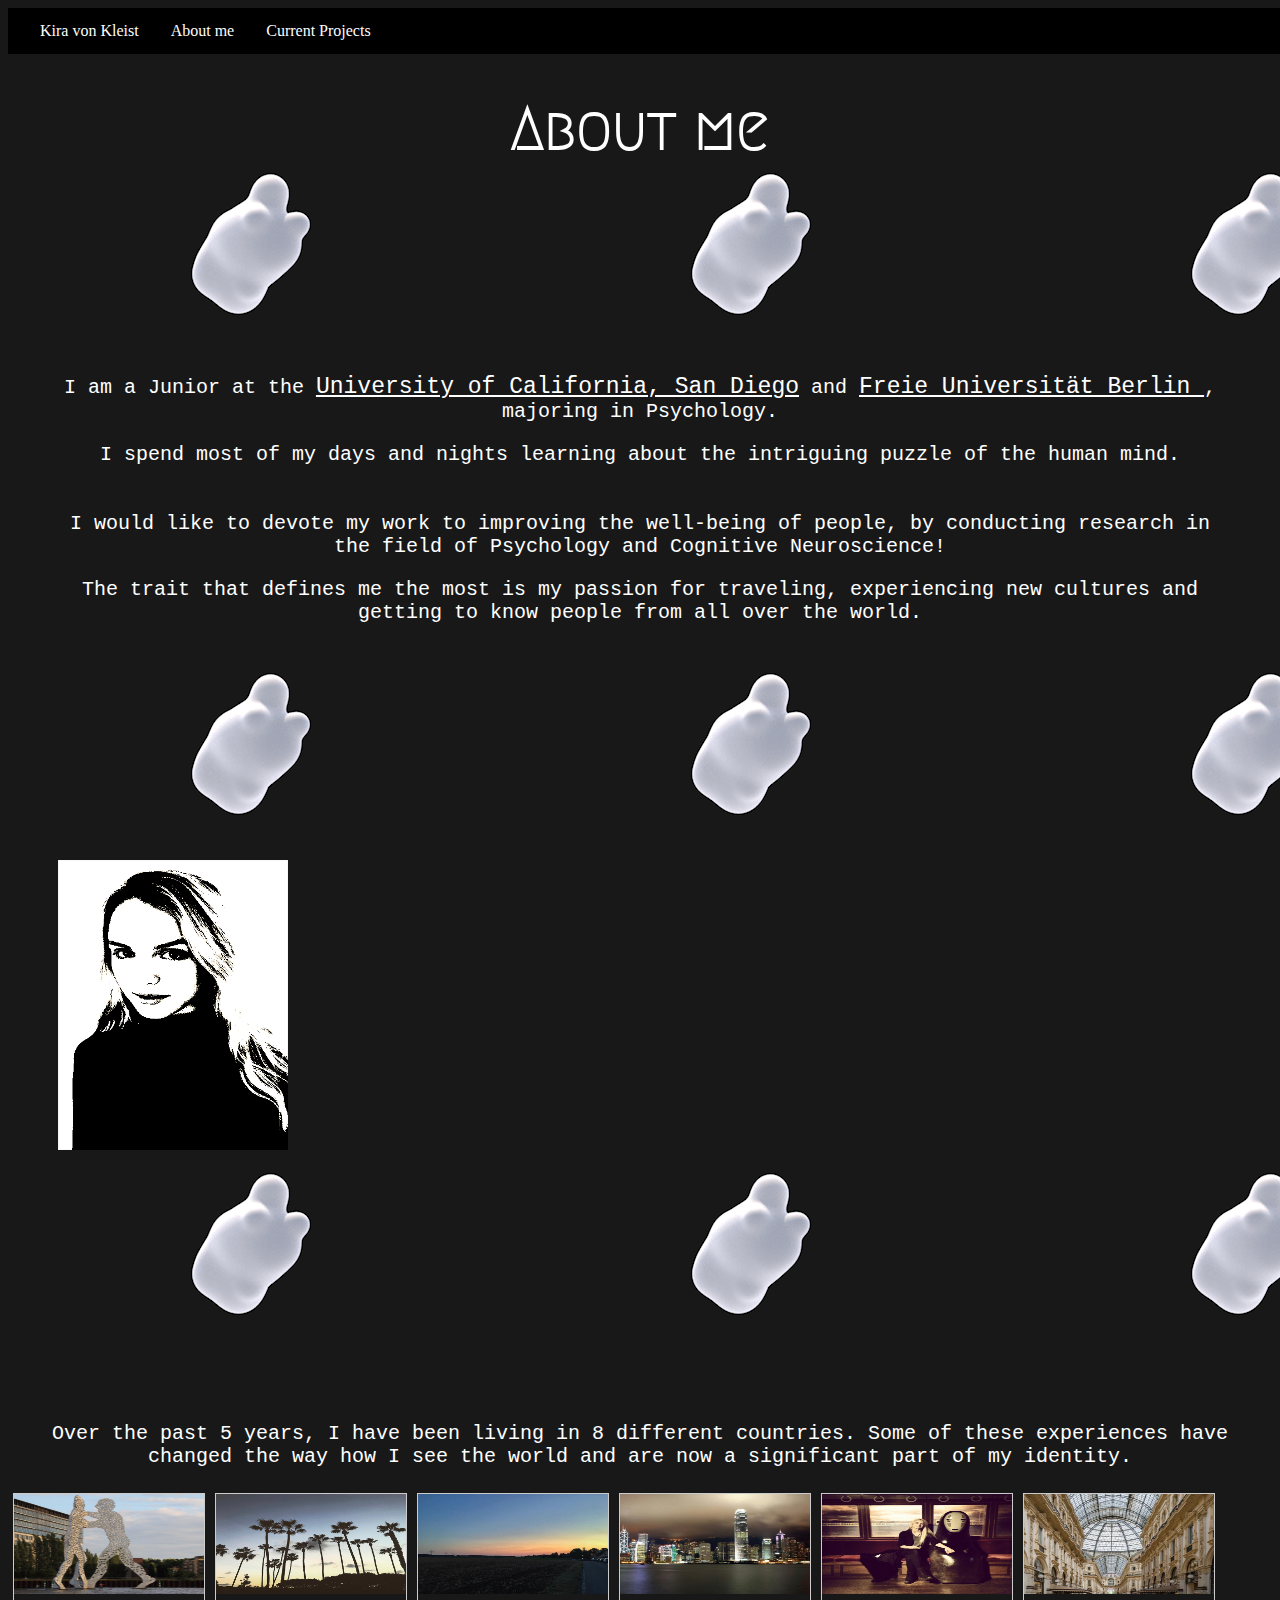
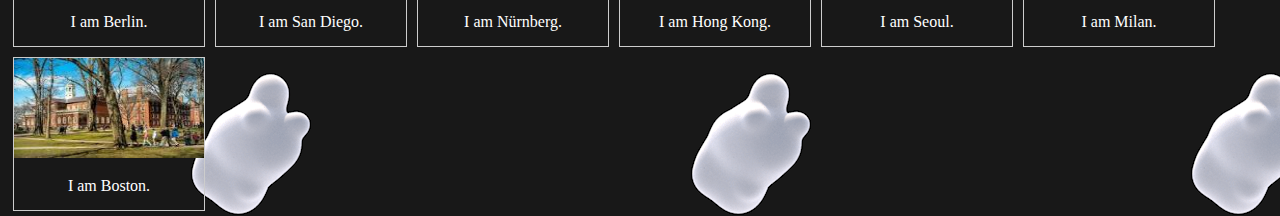
==== Aboutme.html @ d288a21c "Update Aboutme.html" ====
<!DOCTYPE html>
<html lang="en">
<head>
<title>CSS Template</title>
<meta charset="utf-8">

<meta name="viewport" content="width=device-width, initial-scale=1">




<link href='https://fonts.googleapis.com/css?family=Megrim' rel='stylesheet'>

<link href='cg3way_portfolio.css' rel='stylesheet'>


<style>




</style>
</head>
 

<body background="images/giphy-1.gif"> 
   


    <ul>
            <li><a class="bold" href="index.html">Kira von Kleist</a></li>
            <li><a href="Aboutme.html">About me</a></li>
            <li><a href="Projectkiki.html">Current Projects</a></li>
          </ul>

  
          <br>  <br>  
    

    <h2>About me</h2> 


    <br>  <br>  <br>  <br>  <br>
    

 <div class="box">

           
           <p>       I am a Junior at the <a href="https://ucsd.edu/" class="button3"  role="button">University of California, San Diego</a> and <a href="https://www.fu-berlin.de/" class="button3"  role="button">Freie Universität Berlin </a>, majoring in Psychology. </p>
               <p>      I spend most of my days and nights learning about the intriguing puzzle of the human mind.
                    <br>     <br>     <br>     I would like to devote my work to improving the well-being of people, by conducting research in the field of Psychology and Cognitive Neuroscience! </P>
                        <p>      The trait that defines me the most is my passion for traveling, experiencing new cultures and getting to know people from all over the world. </p>
      

            <br>
            <br>
            <br>
            <br>
            <br>
            <br>
            <br>
            <br>
            <br>
            <br>
            <br>
            <br>   

                    <div class="col-sm-5 col-sm-offset-2 col-md-6 col-md-offset-0" style="background-color:white:rgb(2, 2, 2)">
                    
              
                      <div class="container">
                          <img src="images/kira5.png" height="290" width="230" class="center" >
                          <div class="overlay" style="width: 100%;">
                                  <img  src="images/kira4.jpg" height="290" width="230" class="center" >

                                  <div class="row" >
                                        <div class="col-sm-5 col-md-6" style="left:100px;">
                                          <h3> Main Interests</h3>
                                  
                                          <p> Positive Psychology</p>
                                          <p> Perception</p>
                                          <p> Neuroscience</p>
                                          <p> Moral Psychology</p>
                                          <p> Mindfulness</p></div>
                          
                          </div>
                      </div>
                    
                    </div>
                 
                  </div>


           
           </div>

           <br>   <br>   <br>   <br>   <br>   <br>   <br>   <br>   <br>   <br>   <br>

<p> Over the past 5 years, I have been living in 8 different countries. Some of these experiences have <br>
changed the way how I see the world and are now a significant part of my identity.  </p>

<div class="gallery">
    <a target="_blank" >
      <img src="images/Berlin.jpg" alt="Cinque Terre" width="190" height="100">
    </a>
    <div class="desc">I am Berlin.</div>
  </div>
  
  <div class="gallery">
    <a target="_blank" >
      <img src="images/SanDiego.jpg" alt="Forest" width="190" height="100">
    </a>
    <div class="desc">I am San Diego.</div>
  </div>
  
  <div class="gallery">
    <a target="_blank" >
      <img src="images/Nuernberg.jpg" alt="Northern Lights" width="190" height="100">
    </a>
    <div class="desc">I am Nürnberg.</div>
  </div>
  
  <div class="gallery">
    <a target="_blank" >
      <img src="images/HongKong.jpg" alt="Mountains" width="190" height="100">
    </a>
    <div class="desc">I am Hong Kong.</div>
  </div>

  <div class="gallery">
      <a target="_blank" >
        <img src="images/Seoul.jpg" alt="Mountains" width="190" height="100">
      </a>
      <div class="desc">I am Seoul.</div>
    </div>

    
      <div class="gallery">
          <a target="_blank" >
            <img src="images/Milan.jpg" alt="Mountains" width="190" height="100">
          </a>
          <div class="desc">I am Milan.</div>
        </div>
 
 <div class="gallery">
          <a target="_blank" >
            <img src="images/boston.jpeg" alt="Mountains" width="190" height="100">
          </a>
          <div class="desc">I am Boston.</div>
        </div>
</body>
</html>
---- cg3way_portfolio.css ----
/* Gallery*/

body{
  background-color: rgb(22, 22, 22);
}
div.gallery {
    margin: 5px;
    border: 1px solid #ccc;
    float: left;
  
    color: white;
  }
  
  div.gallery:hover {
    border: 1px solid #777;
  }
  
  div.gallery img {
    
    
   
  }
  
  div.desc {
    padding: 15px;
    text-align: center;
  }
  
  /* Description */ 
  
  .box {
      
      width: 1200;
      padding: 25px;
      margin: 10px;
     
      
      border-width: 6px;
     
    
    }
  
  
    h2  {color: white;
      font-family: 'Megrim';
       font-size: 60px;
       text-align: center;
     
  
      
      }
  p {
      color: white;
      font-family: 'Courier';
       font-size: 20px;
       text-align: center;
  }
  
  
  .overlay {
    height: 100%;
    width: 0;
    position: fixed;
    z-index: 1;
    top: 0;
    left: 0;
    background-color: rgb(43, 43, 43);
    background-color: rgba(0,0,0, 0.9);
    overflow-x: hidden;
    transition: 0.5s;
  }
  
  .overlay-content {
    position: relative;
    top: 25%;
    width: 100%;
    text-align: center;
    margin-top: 30px;
  }
  
  .overlay a {
    padding: 8px;
    text-decoration: none;
    font-size: 36px;
    color: #adadad;
    display: block;
    transition: 0.3s;
  }
  
  .overlay a:hover, .overlay a:focus {
    color: #f1f1f1;
  }
  
  .overlay .closebtn {
    position: absolute;
    top: 20px;
    right: 45px;
    font-size: 60px;
  }
  
  @media screen and (max-height: 450px) {
    .overlay a {font-size: 20px}
    .overlay .closebtn {
    font-size: 40px;
    top: 15px;
    right: 35px;
    }
  }
  
  .box {
  
  width: 1000;
  padding: 40px;
  margin: 10px;
  border-width: 6px;
  }
  
  
  .button3 {
   
    color: white;
    text-decoration: underline;
    font-size: 23px;
    font-family: 'Courier';
    
  }
  
  
  .button3:hover {background-color: #333;
                  color: whitesmoke;
                  
                  
                  }
  
  .container {
    position: relative;
  
    width: 100%;
    padding-left: 0px;
  padding-right: 0px;
  }
  
  .image {
    display: block;
    width: 100%;
    height: auto;
  }
  
  .overlay {
    position: absolute;
    top: 0;
    bottom: 0;
    left: 0;
    right: 0;
    height: 100%;
    width: 100%;
    opacity: 0;
    transition: .3s ease;
   
  }
  
  .container:hover .overlay {
    opacity: 1;
  }
  
  .icon {
    color: rgb(39, 39, 39);
    font-size: 100px;
    position: absolute;
    top: 50%;
    left: 50%;
    transform: translate(-50%, -50%);
    -ms-transform: translate(-50%, -50%);
    text-align: center;
  }
  
  .fa-user:hover {
    color: rgb(34, 34, 34);
  }
  
  h3 {color: rgb(212, 211, 211);
      font-family: 'Courier New';
       font-size: 30px;
       text-align: center;
       
       
  
  } 
  ul {
    list-style-type: none;
    position: fixed;
    margin: 0;
    padding: 0;
    overflow: hidden;
    background-color: rgb(0, 0, 0);
    z-index: 100;
    width: 100%;
  }
  
  li {
    float: left;
  }
  
  li a {
    display: block;
    color: rgb(253, 252, 252);
    text-align: center;
    padding: 14px 16px;
    text-decoration: none;
    width: 100%;
    
  }
  
  li a:hover {
    background-color: #111;
  }
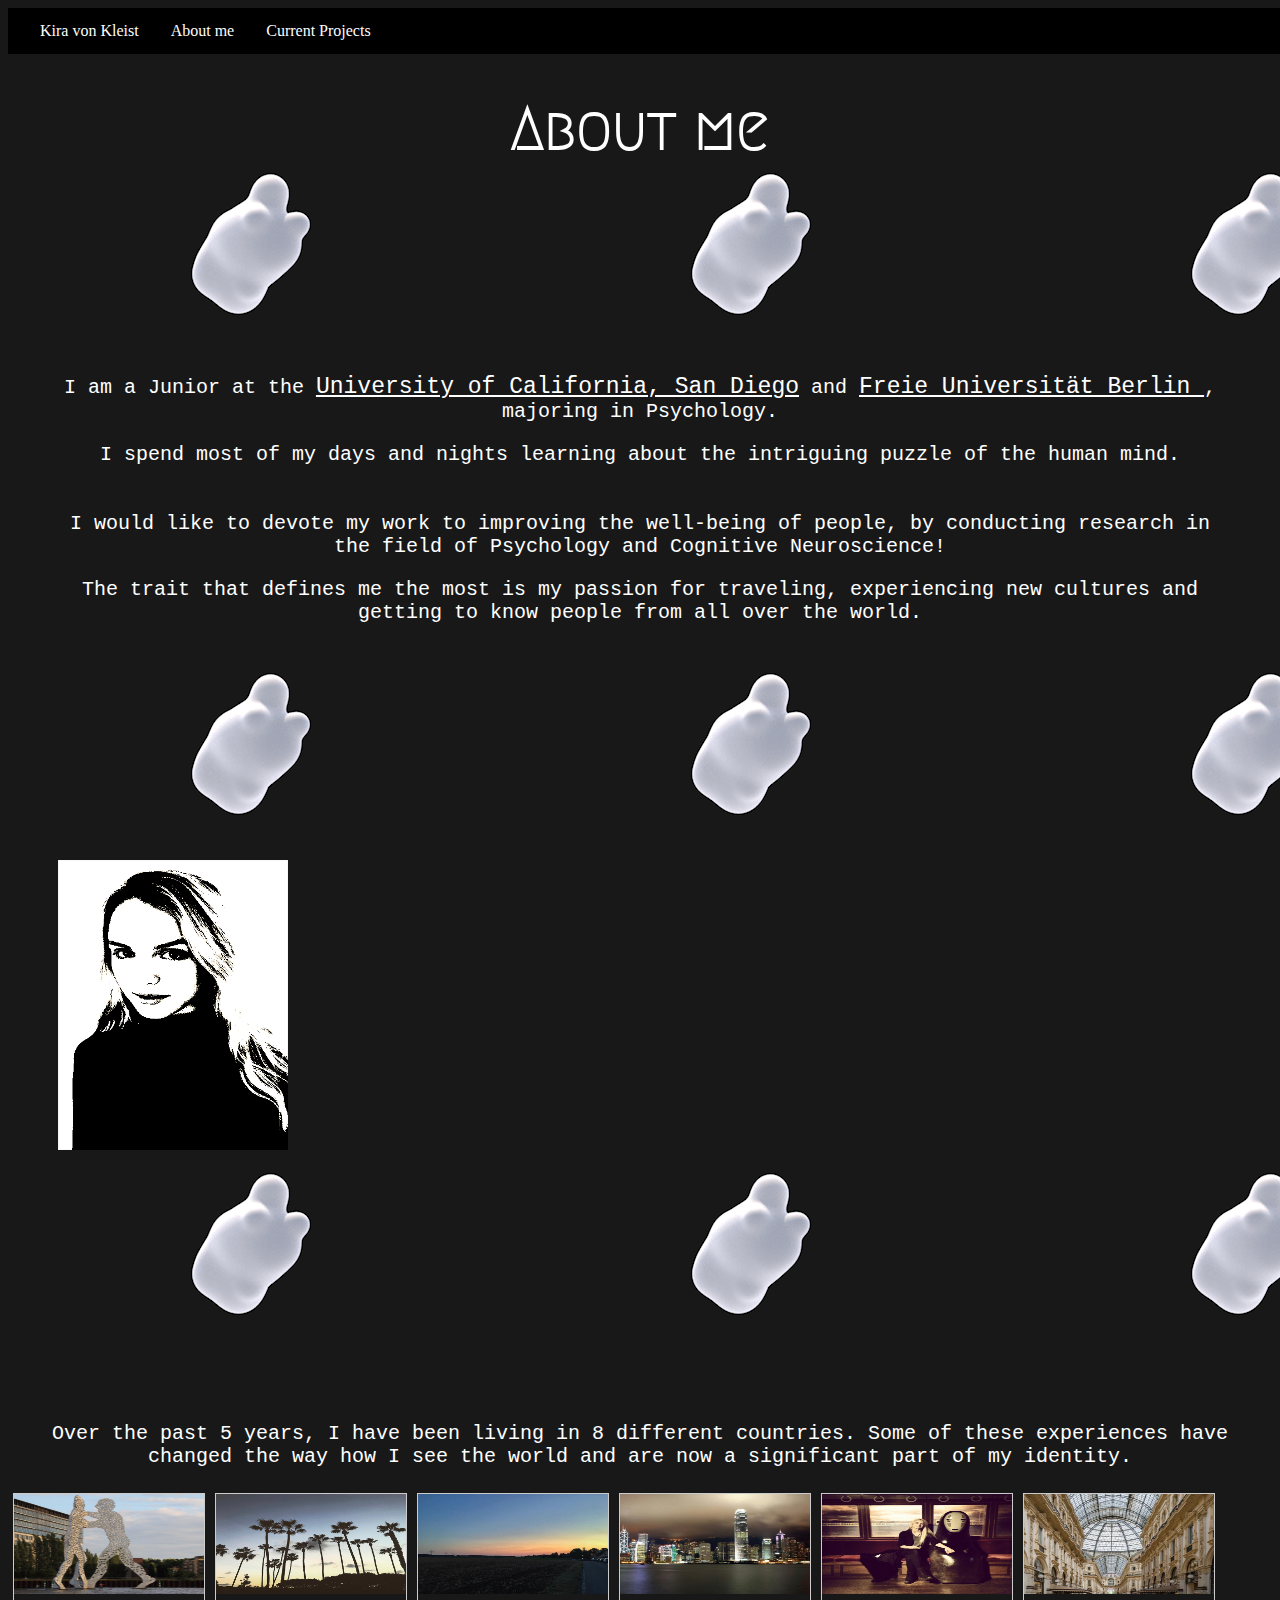
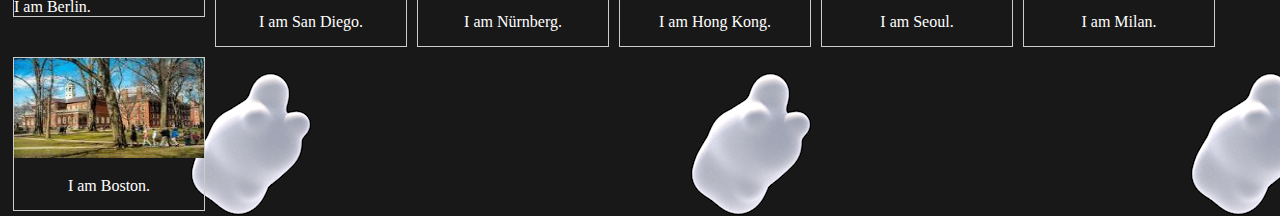
==== commit 1752b220: "Update Aboutme.html" ====
--- a/Aboutme.html
+++ b/Aboutme.html
@@ -103,7 +103,7 @@
     <a target="_blank" >
       <img src="images/Berlin.jpg" alt="Cinque Terre" width="190" height="100">
     </a>
-    <div class="desc">I am Berlin.</div>
+    <div>I am Berlin.</div>
   </div>
   
   <div class="gallery">
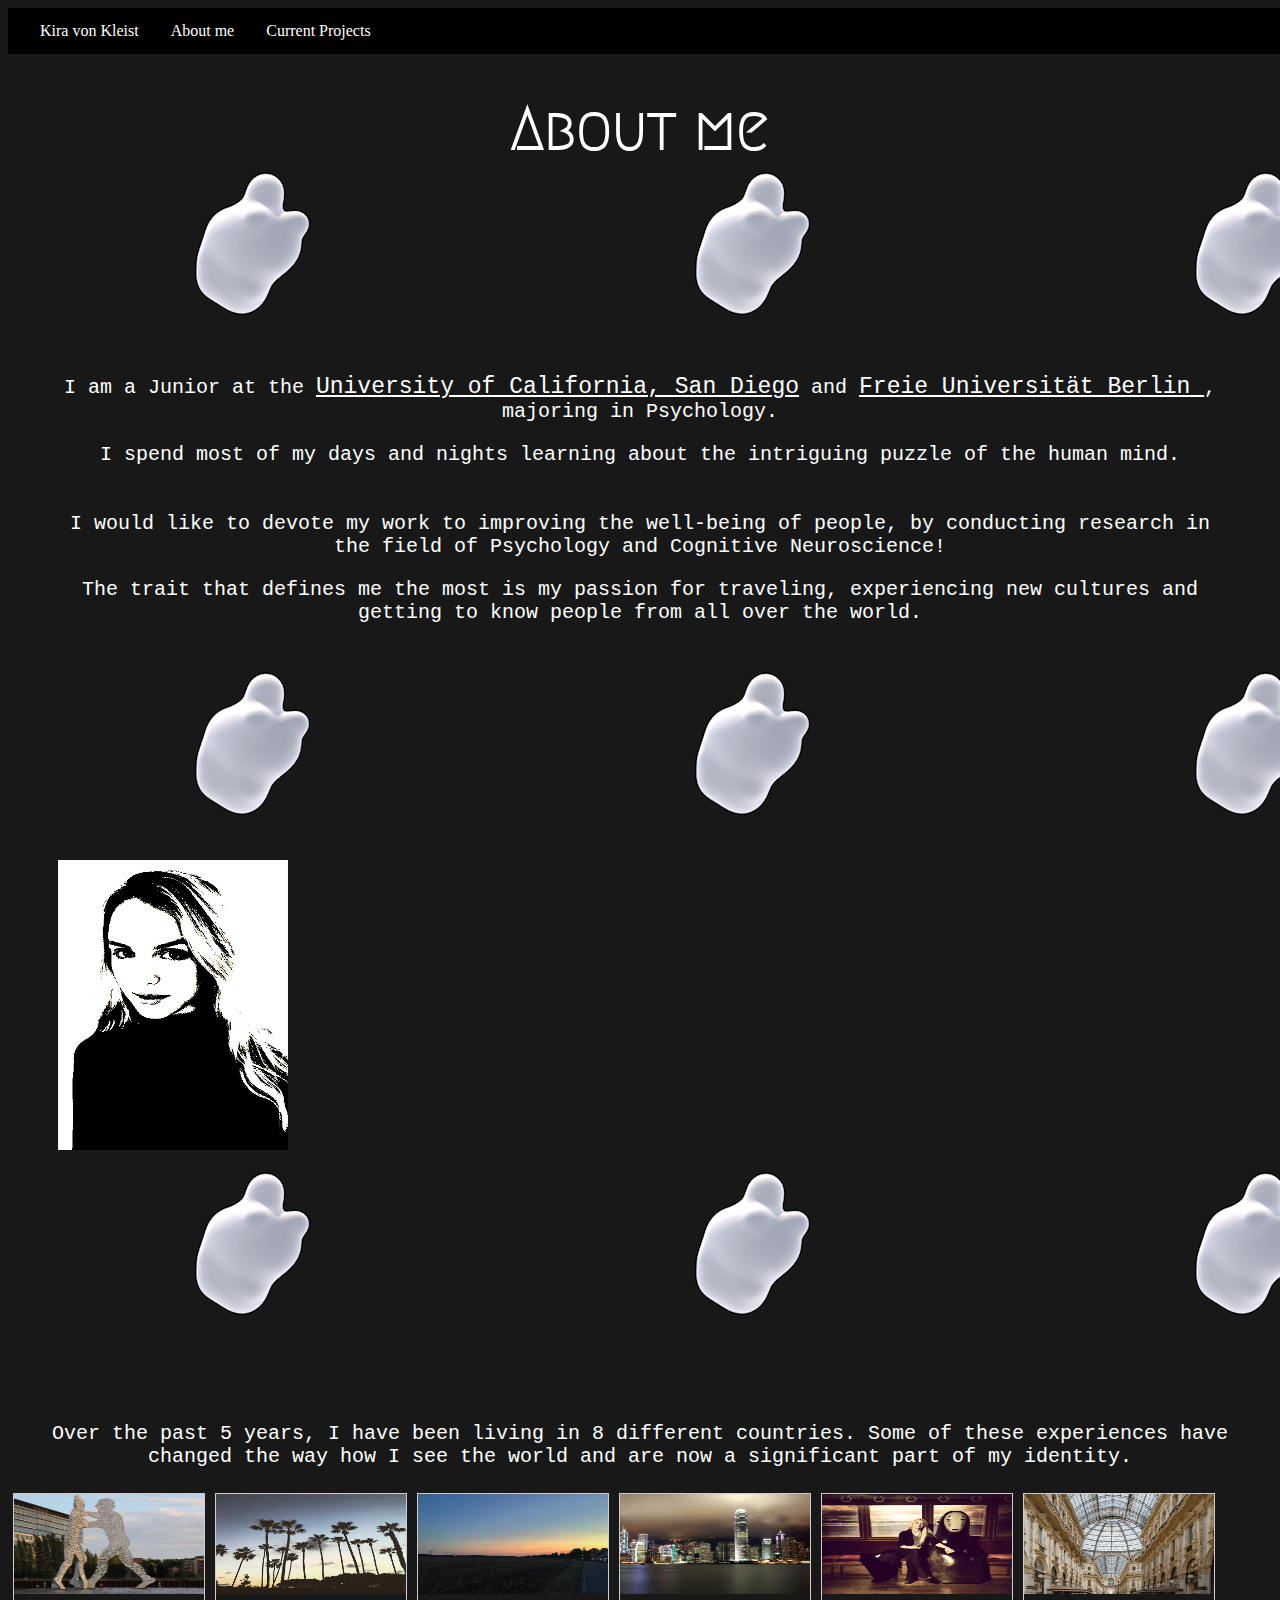
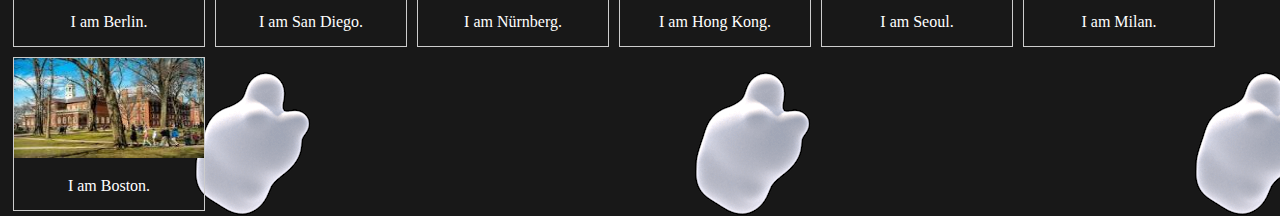
==== commit 72ad5d8b: "Update Aboutme.html" ====
--- a/Aboutme.html
+++ b/Aboutme.html
@@ -100,10 +100,10 @@
 changed the way how I see the world and are now a significant part of my identity.  </p>
 
 <div class="gallery">
-    <a target="_blank" >
+    
       <img src="images/Berlin.jpg" alt="Cinque Terre" width="190" height="100">
     </a>
-    <div>I am Berlin.</div>
+    <div class="desc">I am Berlin.</div>
   </div>
   
   <div class="gallery">
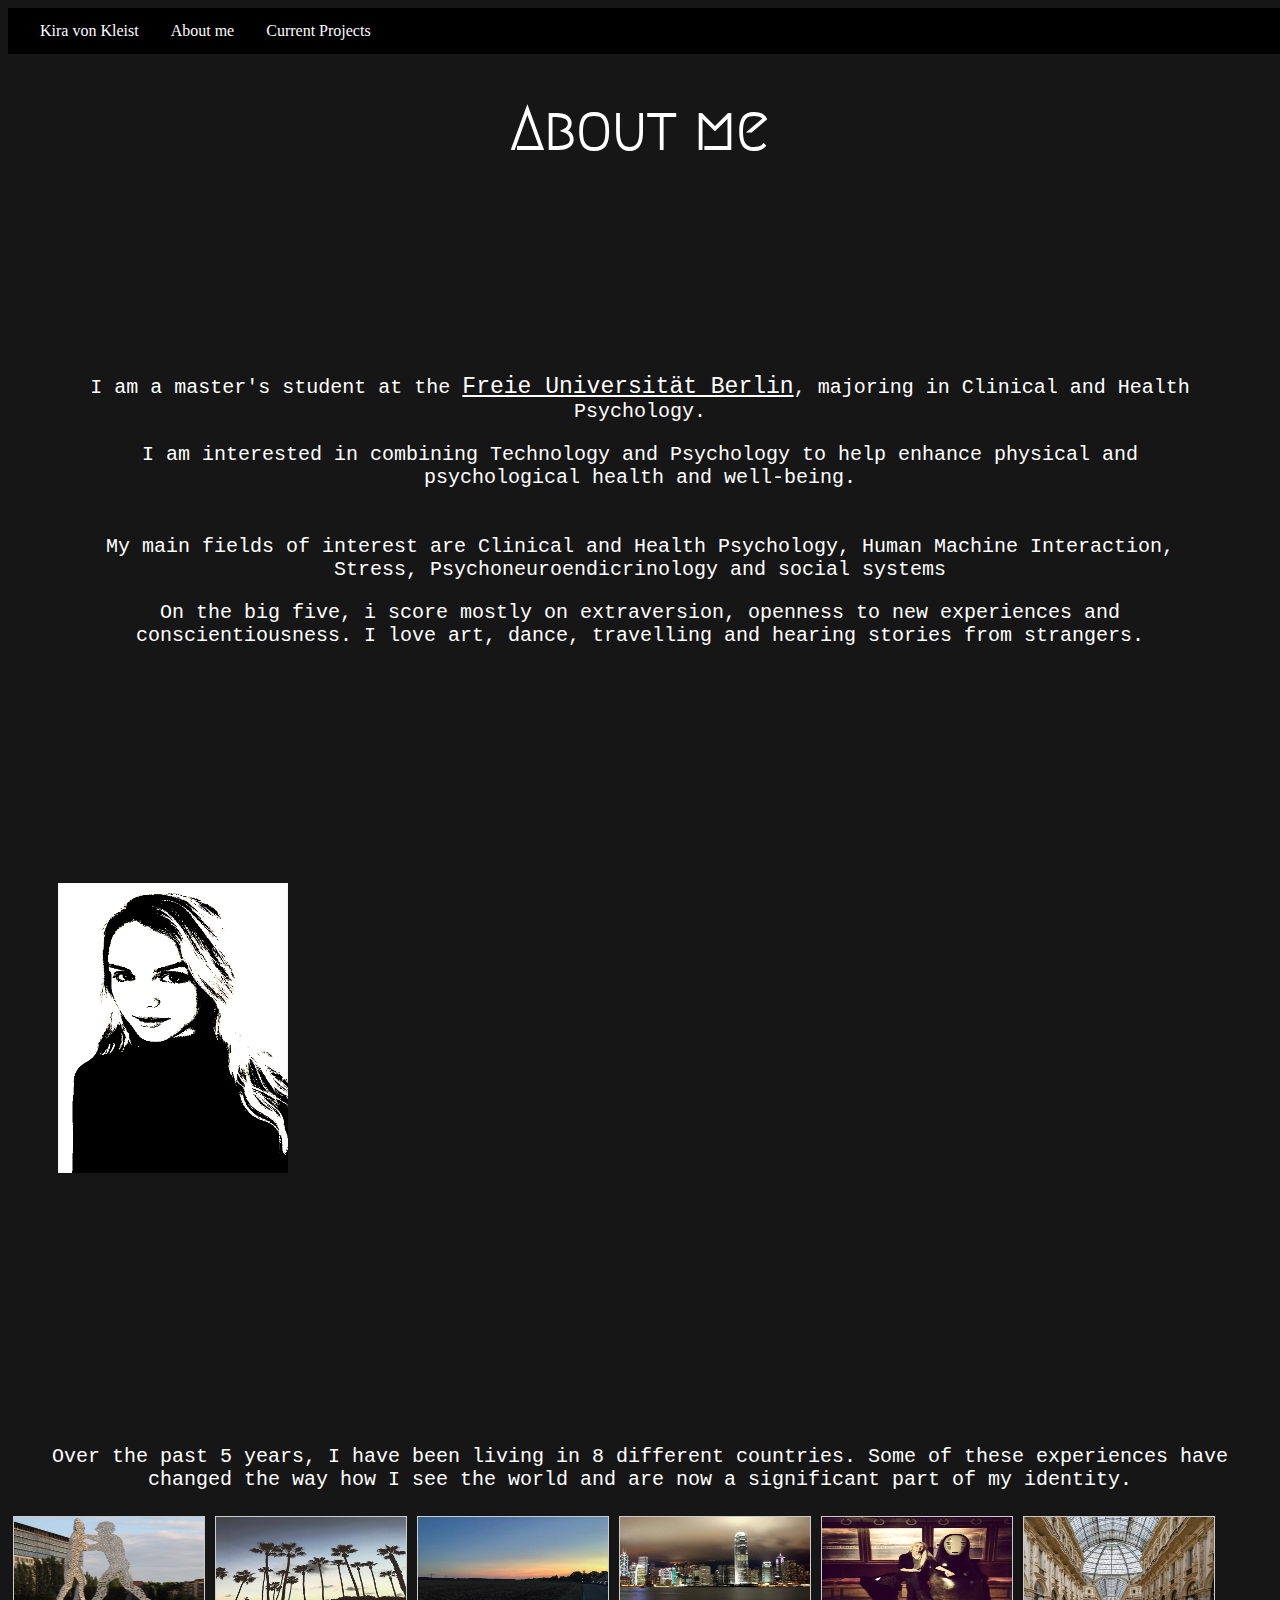
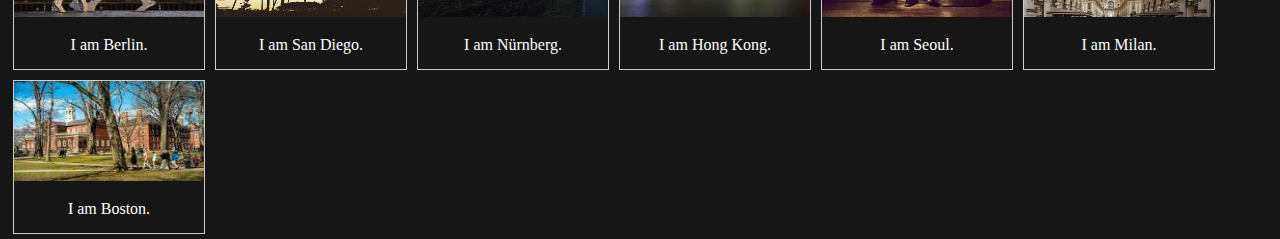
==== commit fec9e78c: "Updating Personal Information" ====
--- a/Aboutme.html
+++ b/Aboutme.html
@@ -23,7 +23,7 @@
 </head>
  
 
-<body background="images/giphy-1.gif"> 
+<body> 
    
 
 
@@ -46,10 +46,10 @@
  <div class="box">
 
            
-           <p>       I am a Junior at the <a href="https://ucsd.edu/" class="button3"  role="button">University of California, San Diego</a> and <a href="https://www.fu-berlin.de/" class="button3"  role="button">Freie Universität Berlin </a>, majoring in Psychology. </p>
-               <p>      I spend most of my days and nights learning about the intriguing puzzle of the human mind.
-                    <br>     <br>     <br>     I would like to devote my work to improving the well-being of people, by conducting research in the field of Psychology and Cognitive Neuroscience! </P>
-                        <p>      The trait that defines me the most is my passion for traveling, experiencing new cultures and getting to know people from all over the world. </p>
+           <p>       I am a master's student at the <a href="https://www.fu-berlin.de" class="button3"  role="button">Freie Universität Berlin</a>, majoring in Clinical and Health Psychology. </p>
+               <p>      I am interested in combining Technology and Psychology to help enhance physical and psychological health and well-being. 
+                    <br>     <br>     <br>     My main fields of interest are Clinical and Health Psychology, Human Machine Interaction, Stress, Psychoneuroendicrinology and social systems </P>
+                        <p>      On the big five, i score mostly on extraversion, openness to new experiences and conscientiousness. I love art, dance, travelling and hearing stories from strangers. </p>
       
 
             <br>
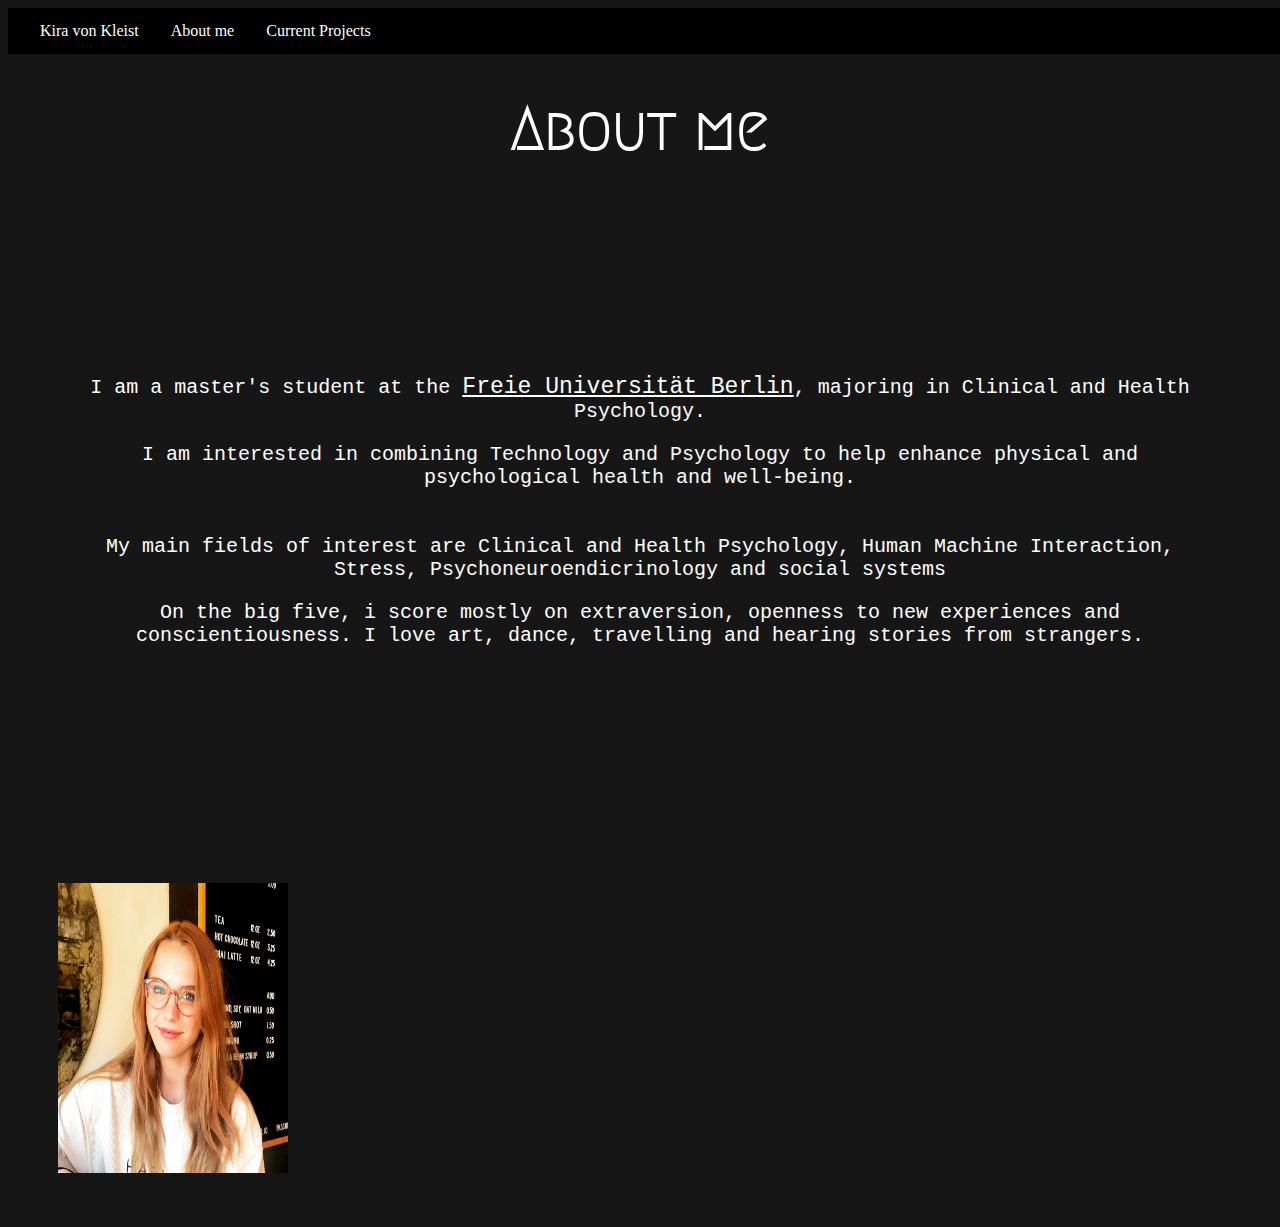
==== commit 4ec53476: "Update Aboutme.html" ====
--- a/Aboutme.html
+++ b/Aboutme.html
@@ -69,18 +69,18 @@
                     
               
                       <div class="container">
-                          <img src="images/kira5.png" height="290" width="230" class="center" >
+                          <img src="images/kira_normal.jpeg" height="290" width="230" class="center" >
                           <div class="overlay" style="width: 100%;">
-                                  <img  src="images/kira4.jpg" height="290" width="230" class="center" >
+                                  <img  src="images/kira.jpeg" height="290" width="230" class="center" >
 
                                   <div class="row" >
                                         <div class="col-sm-5 col-md-6" style="left:100px;">
                                           <h3> Main Interests</h3>
                                   
-                                          <p> Positive Psychology</p>
-                                          <p> Perception</p>
+                                          <p> Human-Machine Interaction</p>
                                           <p> Neuroscience</p>
-                                          <p> Moral Psychology</p>
+                                          <p> Health Psychology </p>
+                                          <p> Clinical Psychology</p>
                                           <p> Mindfulness</p></div>
                           
                           </div>
@@ -94,59 +94,7 @@
            
            </div>
 
-           <br>   <br>   <br>   <br>   <br>   <br>   <br>   <br>   <br>   <br>   <br>
-
-<p> Over the past 5 years, I have been living in 8 different countries. Some of these experiences have <br>
-changed the way how I see the world and are now a significant part of my identity.  </p>
-
-<div class="gallery">
-    
-      <img src="images/Berlin.jpg" alt="Cinque Terre" width="190" height="100">
-    </a>
-    <div class="desc">I am Berlin.</div>
-  </div>
   
-  <div class="gallery">
-    <a target="_blank" >
-      <img src="images/SanDiego.jpg" alt="Forest" width="190" height="100">
-    </a>
-    <div class="desc">I am San Diego.</div>
-  </div>
   
-  <div class="gallery">
-    <a target="_blank" >
-      <img src="images/Nuernberg.jpg" alt="Northern Lights" width="190" height="100">
-    </a>
-    <div class="desc">I am Nürnberg.</div>
-  </div>
-  
-  <div class="gallery">
-    <a target="_blank" >
-      <img src="images/HongKong.jpg" alt="Mountains" width="190" height="100">
-    </a>
-    <div class="desc">I am Hong Kong.</div>
-  </div>
-
-  <div class="gallery">
-      <a target="_blank" >
-        <img src="images/Seoul.jpg" alt="Mountains" width="190" height="100">
-      </a>
-      <div class="desc">I am Seoul.</div>
-    </div>
-
-    
-      <div class="gallery">
-          <a target="_blank" >
-            <img src="images/Milan.jpg" alt="Mountains" width="190" height="100">
-          </a>
-          <div class="desc">I am Milan.</div>
-        </div>
- 
- <div class="gallery">
-          <a target="_blank" >
-            <img src="images/boston.jpeg" alt="Mountains" width="190" height="100">
-          </a>
-          <div class="desc">I am Boston.</div>
-        </div>
 </body>
 </html>
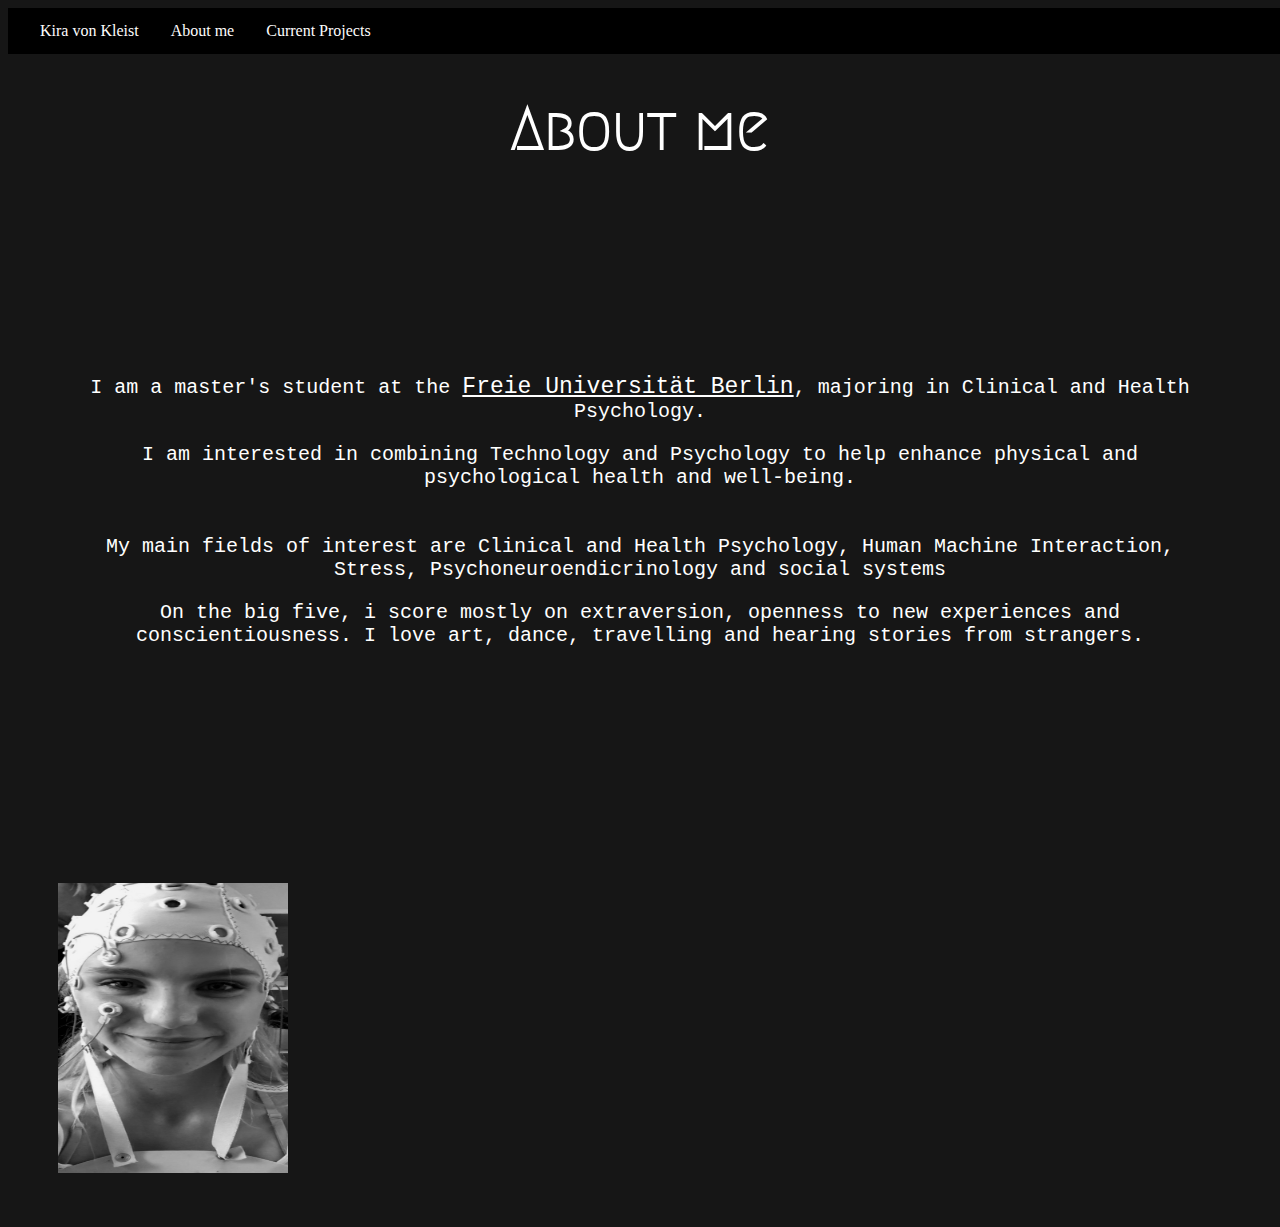
==== commit 221767fc: "Update Aboutme.html" ====
--- a/Aboutme.html
+++ b/Aboutme.html
@@ -69,7 +69,7 @@
                     
               
                       <div class="container">
-                          <img src="images/kira_normal.jpeg" height="290" width="230" class="center" >
+                          <img src="images/kira_bw.jpeg" height="290" width="230" class="center" >
                           <div class="overlay" style="width: 100%;">
                                   <img  src="images/kira.jpeg" height="290" width="230" class="center" >
 
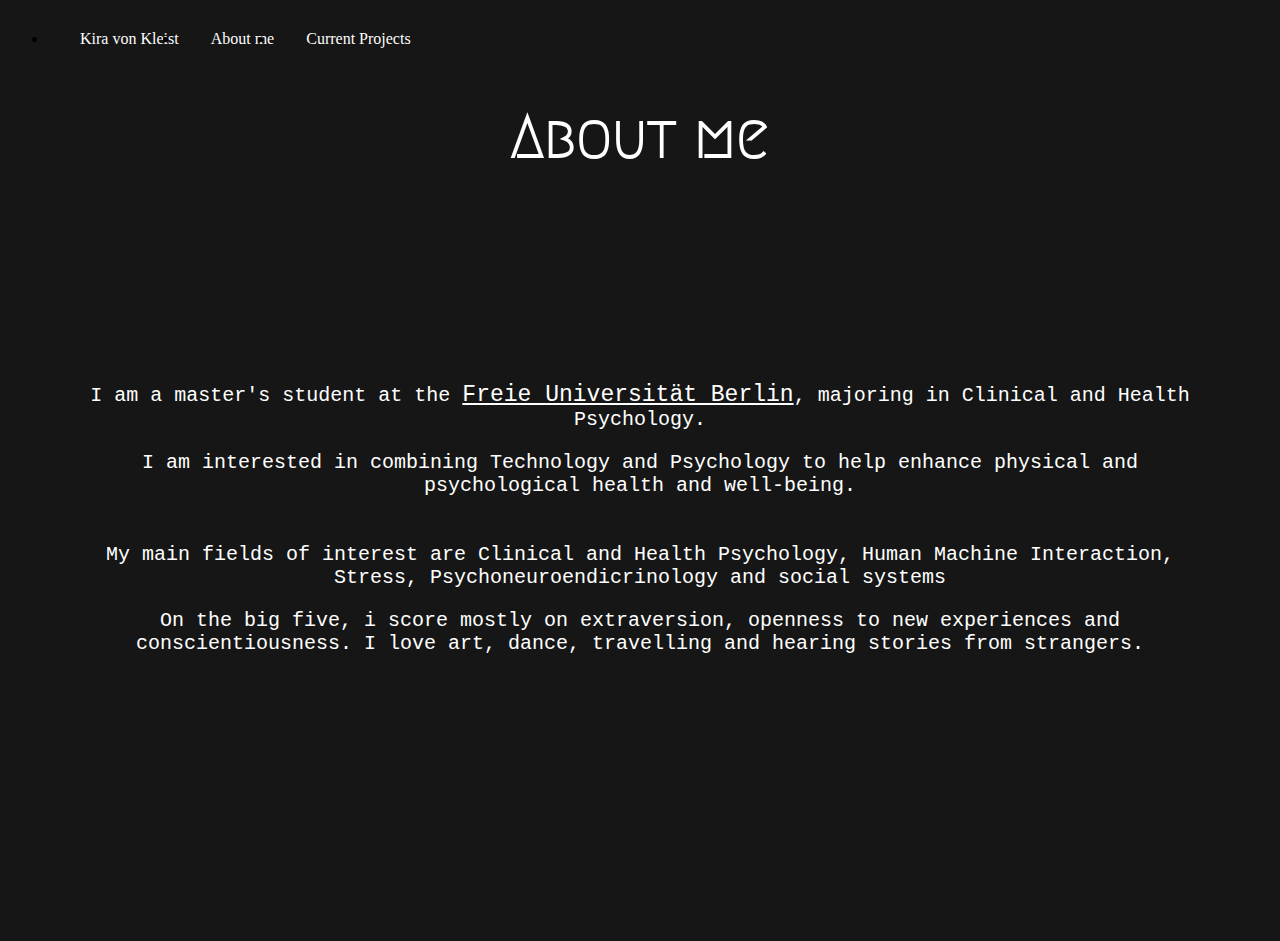
==== commit 6764cfce: "Update Aboutme.html" ====
--- a/Aboutme.html
+++ b/Aboutme.html
@@ -28,9 +28,9 @@
 
 
     <ul>
-            <li><a class="bold" href="index.html">Kira von Kleist</a></li>
+            <li><a class="bold" href="Indexportfolio.html">Kira von Kleist</a></li>
             <li><a href="Aboutme.html">About me</a></li>
-            <li><a href="Projectkiki.html">Current Projects</a></li>
+            <li><a href="index.html">Current Projects</a></li>
           </ul>
 
   
@@ -65,31 +65,7 @@
             <br>
             <br>   
 
-                    <div class="col-sm-5 col-sm-offset-2 col-md-6 col-md-offset-0" style="background-color:white:rgb(2, 2, 2)">
                     
-              
-                      <div class="container">
-                          <img src="images/kira_bw.jpeg" height="290" width="230" class="center" >
-                          <div class="overlay" style="width: 100%;">
-                                  <img  src="images/kira.jpeg" height="290" width="230" class="center" >
-
-                                  <div class="row" >
-                                        <div class="col-sm-5 col-md-6" style="left:100px;">
-                                          <h3> Main Interests</h3>
-                                  
-                                          <p> Human-Machine Interaction</p>
-                                          <p> Neuroscience</p>
-                                          <p> Health Psychology </p>
-                                          <p> Clinical Psychology</p>
-                                          <p> Mindfulness</p></div>
-                          
-                          </div>
-                      </div>
-                    
-                    </div>
-                 
-                  </div>
-
 
            
            </div>
--- a/cg3way_portfolio.css
+++ b/cg3way_portfolio.css
@@ -186,7 +186,7 @@
        
   
   } 
-  ul {
+  .menu {
     list-style-type: none;
     position: fixed;
     margin: 0;
